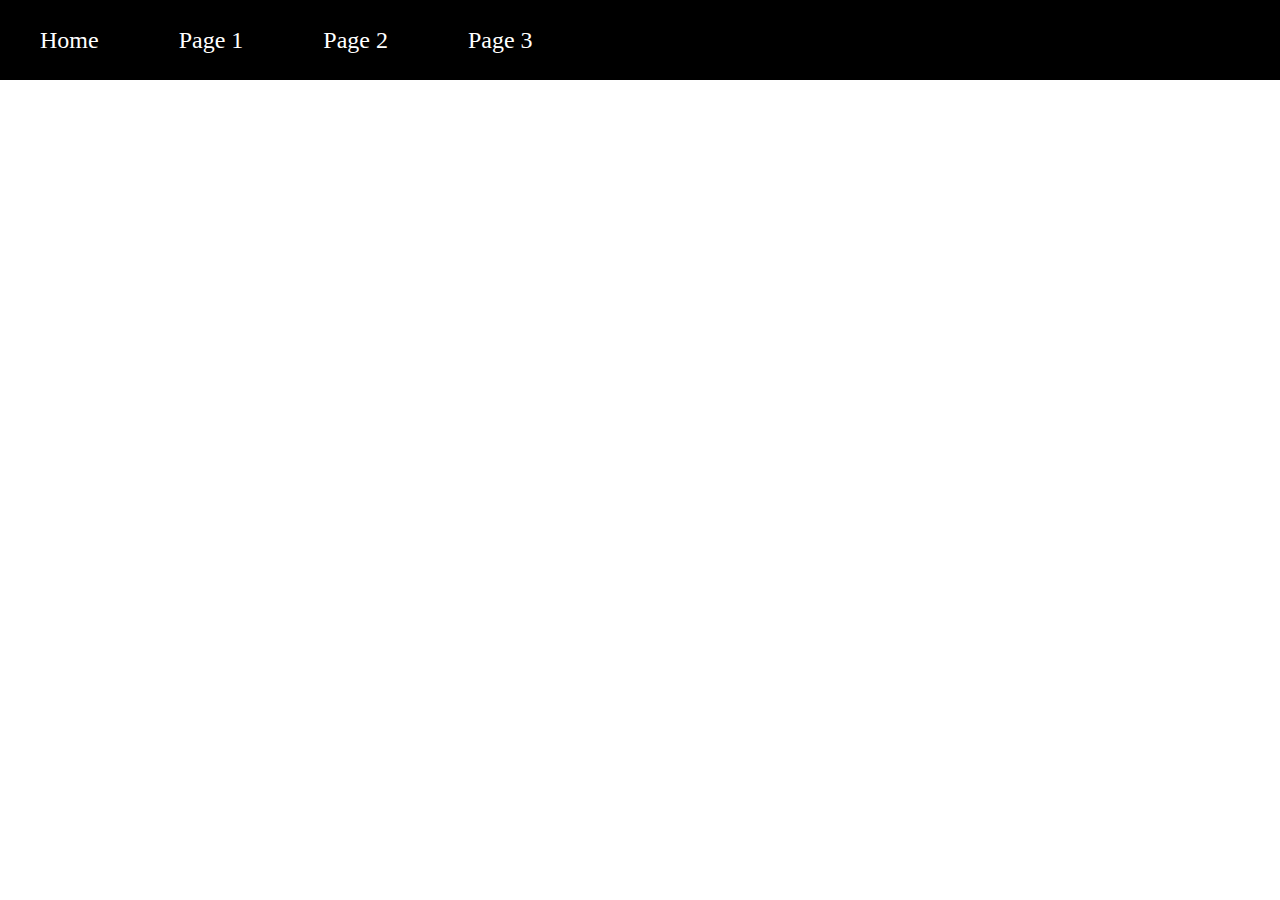
==== index.html @ eb32b49f "Linked stylesheet" ====
<!DOCTYPE html>
<html>
    <head>
        <link rel="stylesheet" type="text/css" href="main.css" />
    </head>
    <body>
        <!-- Navigation Bar -->
        <div class="navbar">
            <div class="container">
                <ul>
                    <li><a href="index.html">Home</a></li>
                    <li><a href="page1.html">Page 1</a></li>
                    <li><a href="page2.html">Page 2</a></li>
                    <li><a href="page3.html">Page 3</a></li>
                </ul>
            </div>
        </div>

        <p>This is the homepage for the project.</p>
    </body>
</html>
---- main.css ----
/* Applies to everything */
* {
    margin: 0;
    padding: 0;
}

/* Navigation Bar */
.navbar {
    /* Physical Properties */
    background-color: black;
    width: 100%;
    height: 80px;
    font-size: 24px;
    font-weight: 400; 

    /* Align Contents */
    display: flex;
    align-items: center;

    position: fixed;
    z-index: 2; 
}

ul {
    list-style-type: none;
    margin: 0;
    padding: 0;
    overflow: hidden;
}

li {
    float: left;
}

li a {
    display: block;
    color: white;
    text-align: center;
    padding: 14px 40px;
    text-decoration: none; 
}

.current {
    background-color: lightgreen;
    color: black; 
}

li a:hover {
    background-color: lightgray;
}

html {
    scroll-behavior: smooth;
}
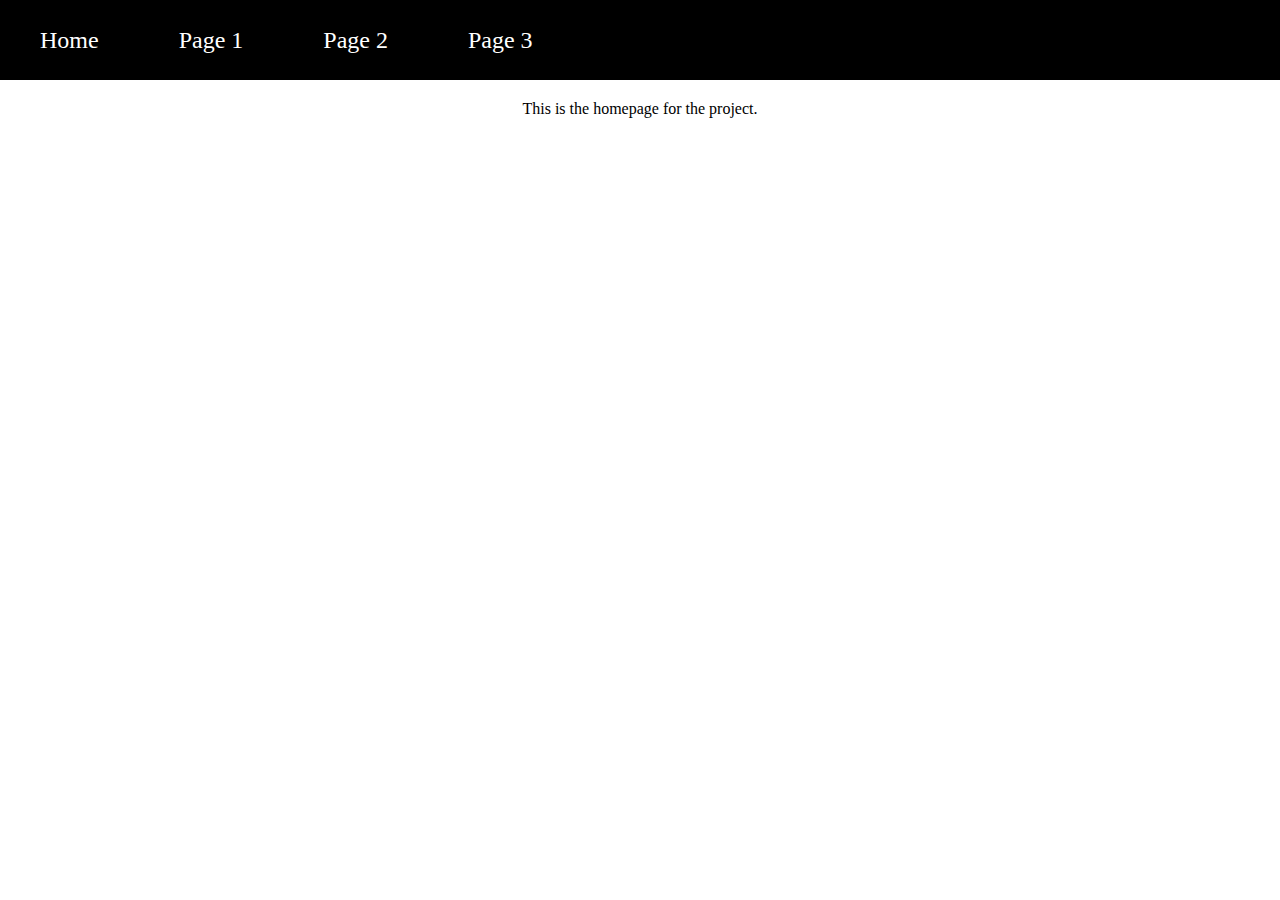
==== commit d9538659: "Added padding to account for nav bar" ====
--- a/index.html
+++ b/index.html
@@ -16,6 +16,9 @@
             </div>
         </div>
 
-        <p>This is the homepage for the project.</p>
+        <!-- Webpage Content -->
+        <div class="content">
+            <p>This is the homepage for the project.</p>
+        </div>
     </body>
 </html>--- a/main.css
+++ b/main.css
@@ -3,6 +3,8 @@
     margin: 0;
     padding: 0;
 }
+
+/* ------------------------------------------------------------------------------------------------------------------------- */
 
 /* Navigation Bar */
 .navbar {
@@ -51,4 +53,11 @@
 
 html {
     scroll-behavior: smooth;
+}
+
+/* ------------------------------------------------------------------------------------------------------------------------- */
+
+.content {
+    text-align: center; 
+    padding-top: 100px;
 }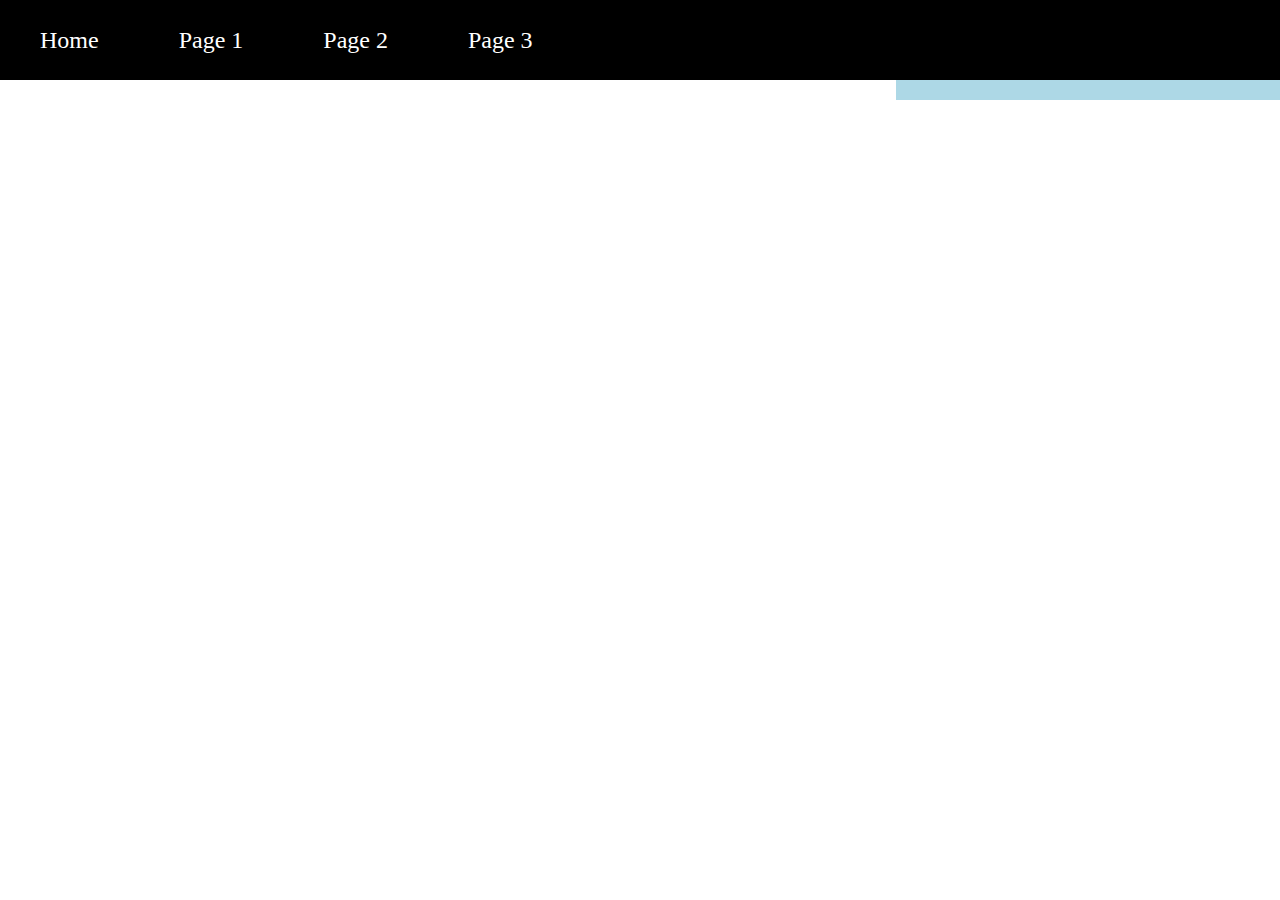
==== commit 0efe42f6: "Starting to implement a grid system for formatting purposes" ====
--- a/index.html
+++ b/index.html
@@ -17,8 +17,14 @@
         </div>
 
         <!-- Webpage Content -->
-        <div class="content">
-            <p>This is the homepage for the project.</p>
+        <div class="sections">
+            <div class="chart">
+
+            </div>
+
+            <div class="annotation">
+
+            </div>
         </div>
     </body>
 </html>--- a/main.css
+++ b/main.css
@@ -57,7 +57,16 @@
 
 /* ------------------------------------------------------------------------------------------------------------------------- */
 
-.content {
-    text-align: center; 
-    padding-top: 100px;
+.sections {
+    padding-top: 80px;
+    display: grid;
+    grid-template-columns: 70% 30%;
+}
+
+.annotation {
+    display: block;
+    background-color: lightblue;
+    padding: 10px 10px;
+    text-align: left;
+    color: black;
 }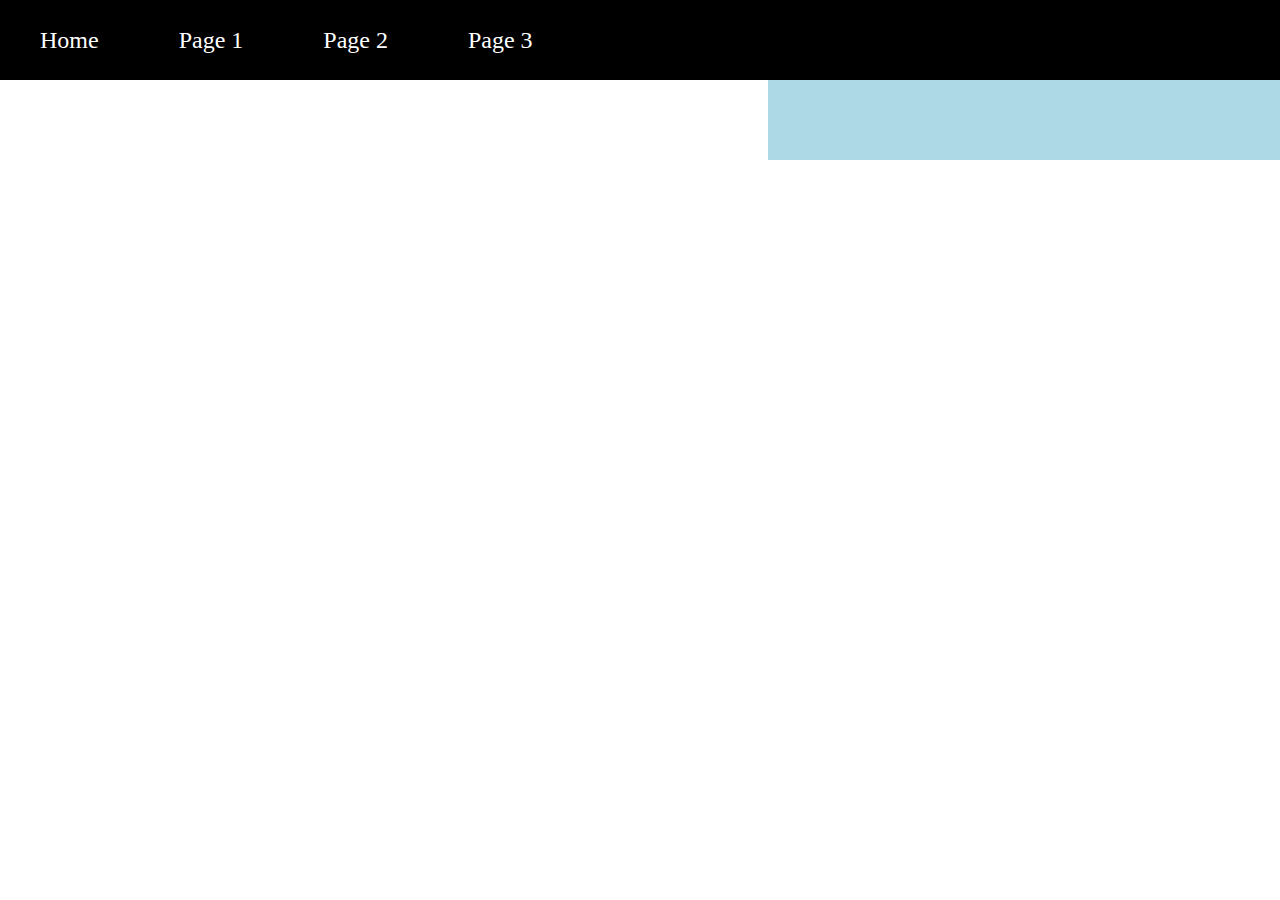
==== commit 29c794f9: "Testing graph for page 1." ====
--- a/index.html
+++ b/index.html
@@ -2,6 +2,7 @@
 <html>
     <head>
         <link rel="stylesheet" type="text/css" href="main.css" />
+        <script src = "d3.min.js"></script>
     </head>
     <body>
         <!-- Navigation Bar -->
--- a/main.css
+++ b/main.css
@@ -60,13 +60,24 @@
 .sections {
     padding-top: 80px;
     display: grid;
-    grid-template-columns: 70% 30%;
+    grid-template-columns: 60% 40%;
 }
 
 .annotation {
     display: block;
+    justify-content: center;
+    align-items: center;
+
     background-color: lightblue;
-    padding: 10px 10px;
+    padding: 20px 20px;
+    height: 100%;
+    width: auto;
     text-align: left;
     color: black;
+}
+
+.line {
+    fill: none;
+    stroke: black;
+    stroke-width: 2px;
 }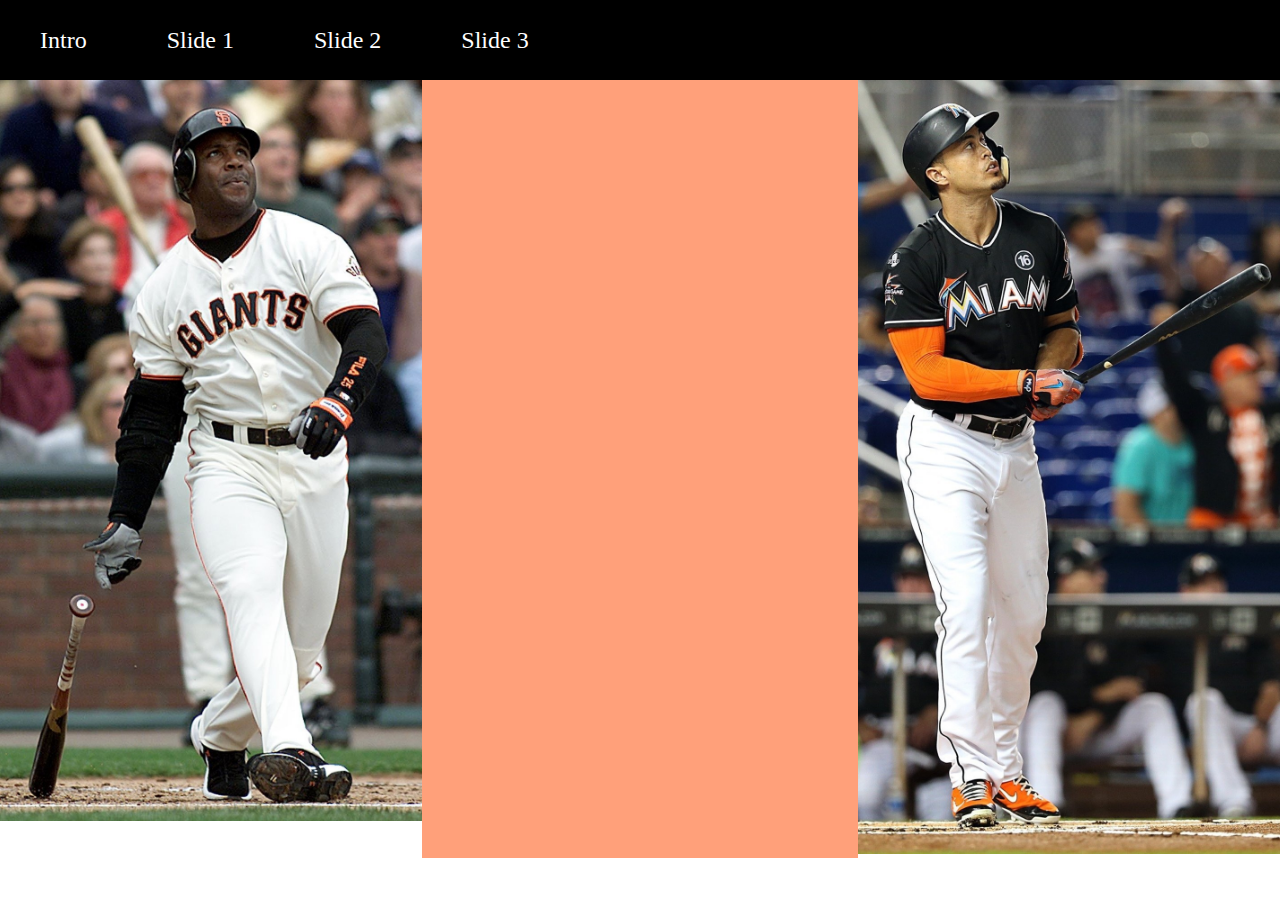
==== commit 2ddcc94f: "Fixed first page" ====
--- a/index.html
+++ b/index.html
@@ -9,22 +9,28 @@
         <div class="navbar">
             <div class="container">
                 <ul>
-                    <li><a href="index.html">Home</a></li>
-                    <li><a href="page1.html">Page 1</a></li>
-                    <li><a href="page2.html">Page 2</a></li>
-                    <li><a href="page3.html">Page 3</a></li>
+                    <li><a href="index.html">Intro</a></li>
+                    <li><a href="page1.html">Slide 1</a></li>
+                    <li><a href="page2.html">Slide 2</a></li>
+                    <li><a href="page3.html">Slide 3</a></li>
                 </ul>
             </div>
         </div>
 
         <!-- Webpage Content -->
-        <div class="sections">
-            <div class="chart">
-
+        <div class="intro">
+            <div class="bonds">
+                <img id="barry" src="barrybonds.jpg">
             </div>
 
-            <div class="annotation">
+            <div class="intro-text">    
+                <p>
 
+                </p>
+            </div>
+
+            <div class="stanton">
+                <img id="giancarlo" src="giancarlostanton.jpg">
             </div>
         </div>
     </body>
--- a/main.css
+++ b/main.css
@@ -1,12 +1,11 @@
 /* Applies to everything */
 * {
     margin: 0;
-    padding: 0;
+    padding: 40;
 }
 
 /* ------------------------------------------------------------------------------------------------------------------------- */
 
-/* Navigation Bar */
 .navbar {
     /* Physical Properties */
     background-color: black;
@@ -57,10 +56,46 @@
 
 /* ------------------------------------------------------------------------------------------------------------------------- */
 
-.sections {
+.intro {
     padding-top: 80px;
     display: grid;
+    grid-template-columns: 33% 34% 33%; 
+}
+
+#barry {
+    width: 100%;
+    height: auto; 
+}
+
+.intro-text {
+    display: block; 
+    background-color: lightsalmon; 
+}
+
+#giancarlo {
+    width: 100%;
+    height: auto;
+}
+
+/* ------------------------------------------------------------------------------------------------------------------------- */
+
+.sections {
+    padding-top: 100px;
+    display: grid;
     grid-template-columns: 60% 40%;
+}
+
+div.tooltip {	
+    position: absolute;			
+    text-align: center;			
+    width: 60px;					
+    height: 28px;					
+    padding: 2px;				
+    font: 12px sans-serif;		
+    background: lightsteelblue;	
+    border: 0px;		
+    border-radius: 8px;			
+    pointer-events: none;			
 }
 
 .annotation {
@@ -73,11 +108,4 @@
     height: 100%;
     width: auto;
     text-align: left;
-    color: black;
-}
-
-.line {
-    fill: none;
-    stroke: black;
-    stroke-width: 2px;
 }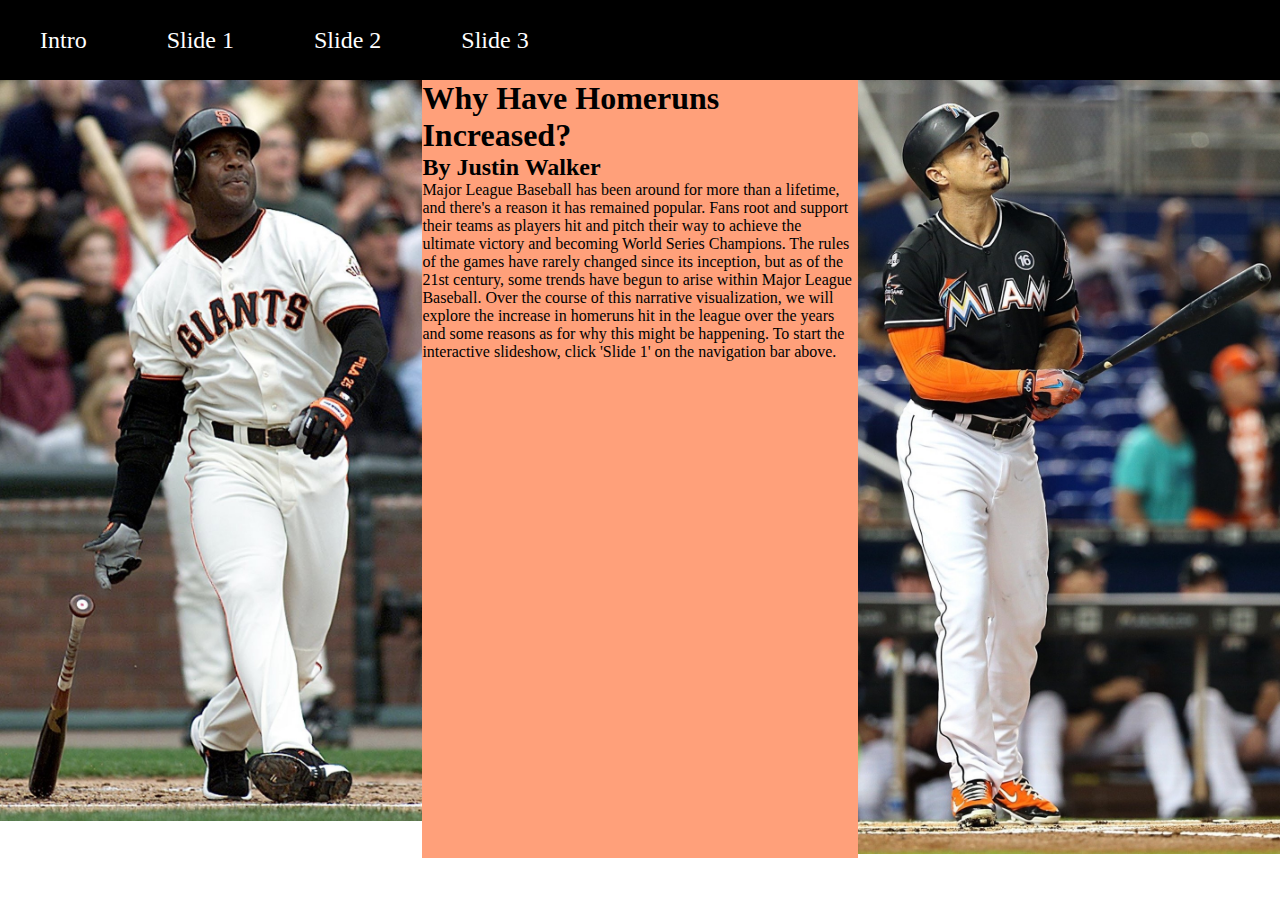
==== commit 81f8de53: "Added text for intro" ====
--- a/index.html
+++ b/index.html
@@ -24,8 +24,14 @@
             </div>
 
             <div class="intro-text">    
+                <h1>Why Have Homeruns Increased?</h1>
+                <h2>By Justin Walker</h2>
                 <p>
-
+                    Major League Baseball has been around for more than a lifetime, and there's a reason it has remained popular. 
+                    Fans root and support their teams as players hit and pitch their way to achieve the ultimate victory and becoming World Series Champions.
+                    The rules of the games have rarely changed since its inception, but as of the 21st century, some trends have begun to arise within Major League Baseball. 
+                    Over the course of this narrative visualization, we will explore the increase in homeruns hit in the league over the years and some reasons as for why this might be happening.
+                    To start the interactive slideshow, click 'Slide 1' on the navigation bar above. 
                 </p>
             </div>
 
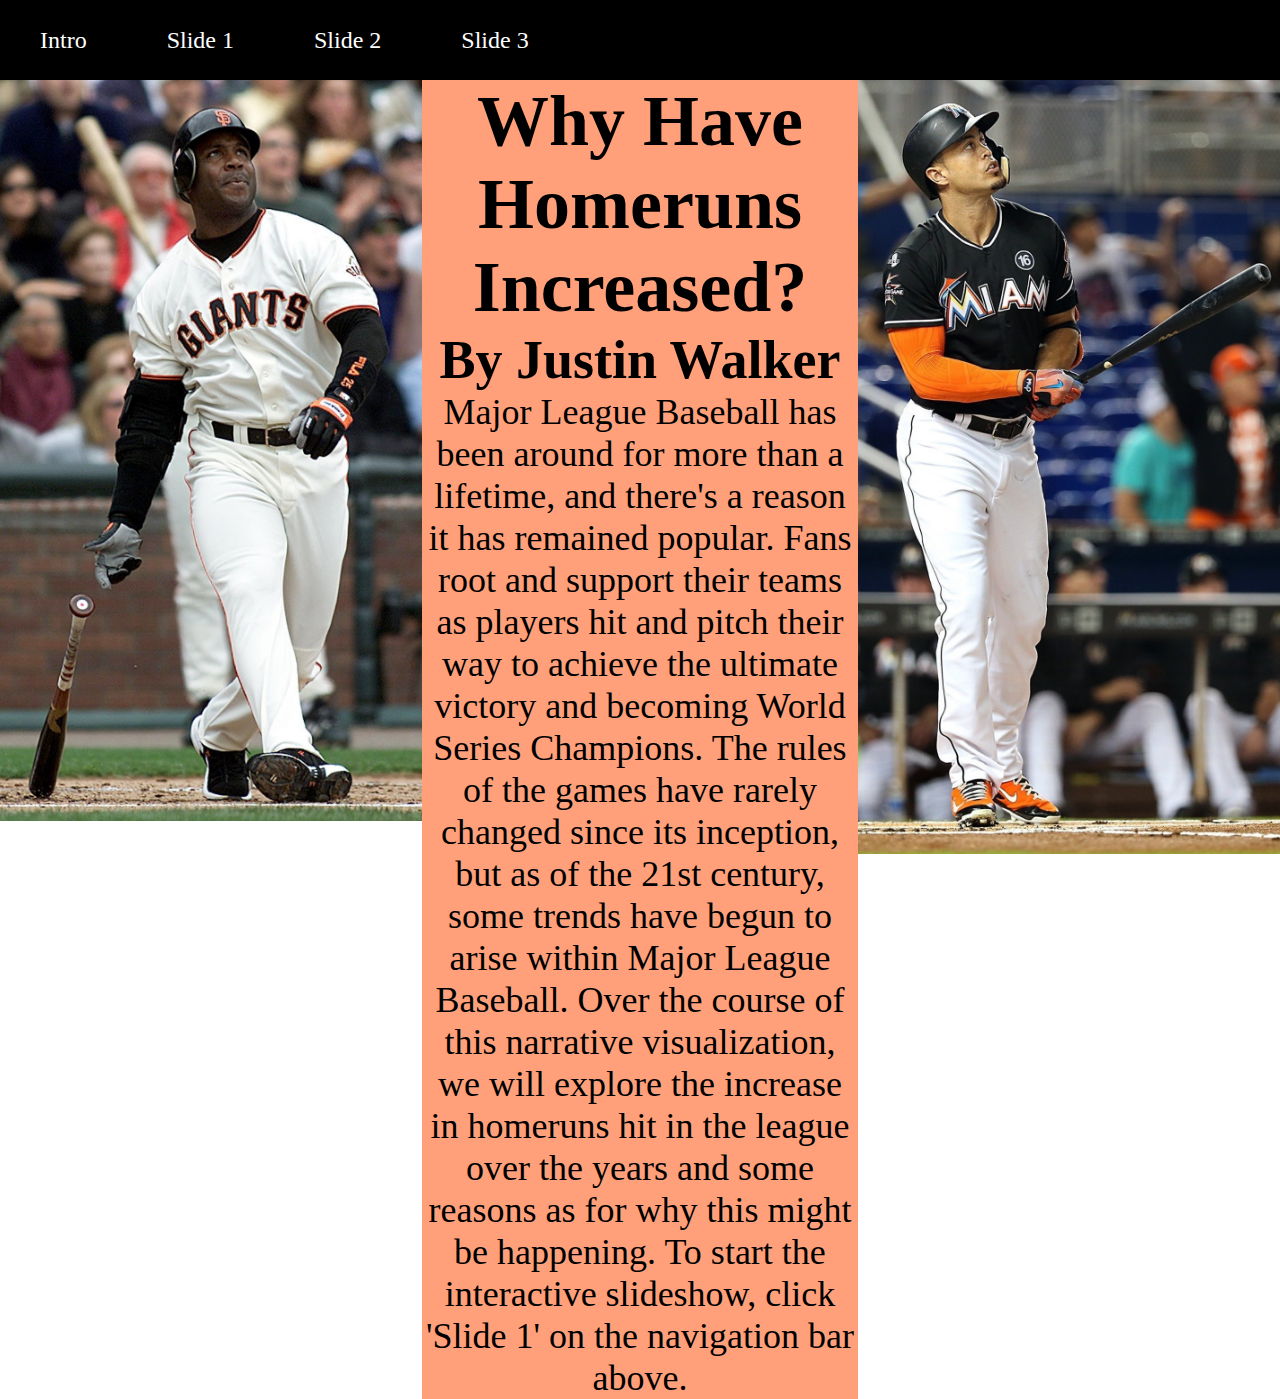
==== commit 91708c5e: "adjusted intro" ====
--- a/index.html
+++ b/index.html
@@ -27,6 +27,8 @@
                 <h1>Why Have Homeruns Increased?</h1>
                 <h2>By Justin Walker</h2>
                 <p>
+
+                    
                     Major League Baseball has been around for more than a lifetime, and there's a reason it has remained popular. 
                     Fans root and support their teams as players hit and pitch their way to achieve the ultimate victory and becoming World Series Champions.
                     The rules of the games have rarely changed since its inception, but as of the 21st century, some trends have begun to arise within Major League Baseball. 
--- a/main.css
+++ b/main.css
@@ -69,7 +69,9 @@
 
 .intro-text {
     display: block; 
+    text-align: center;
     background-color: lightsalmon; 
+    font-size: 36px;
 }
 
 #giancarlo {
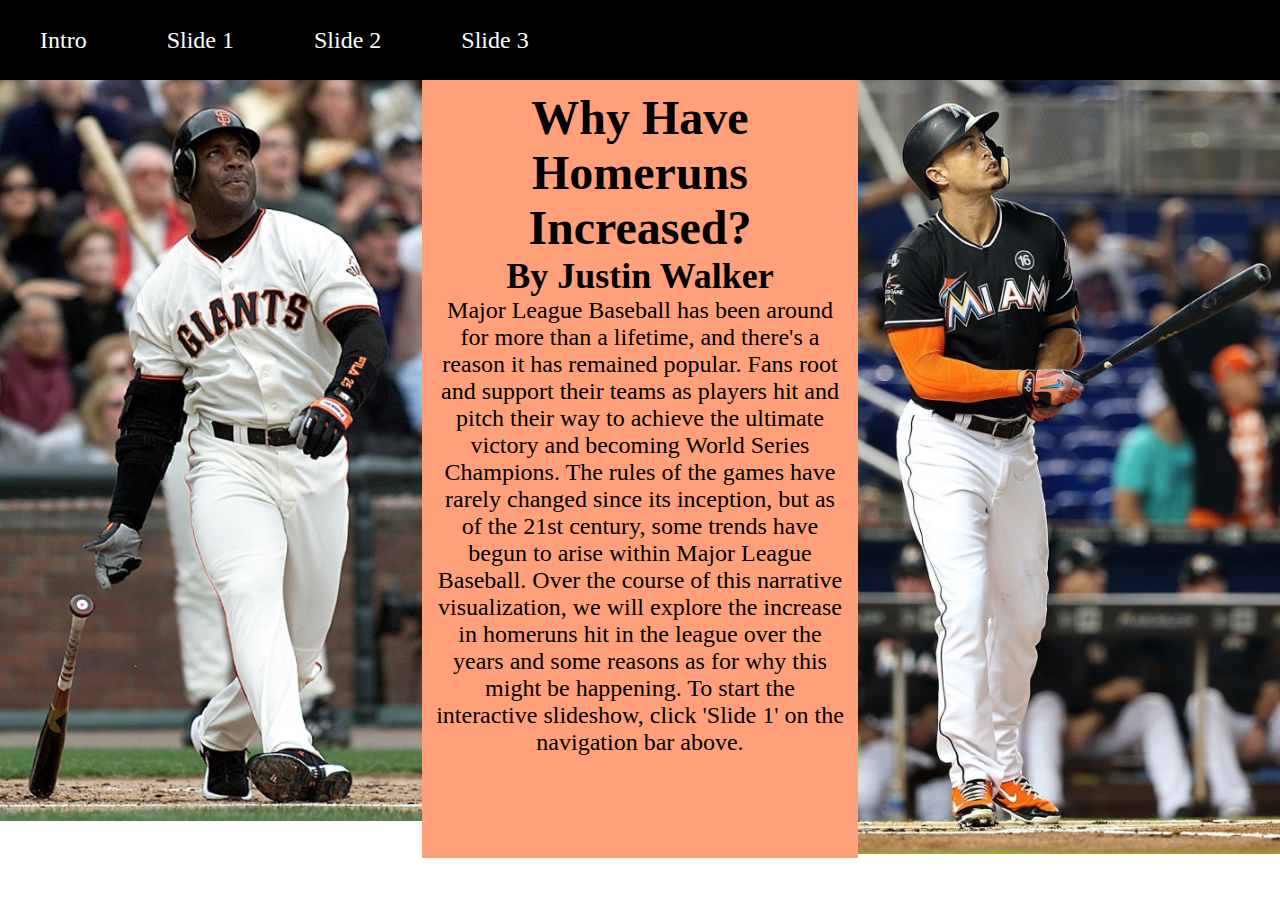
==== commit f4ab74ba: "Update index.html" ====
--- a/index.html
+++ b/index.html
@@ -28,7 +28,7 @@
                 <h2>By Justin Walker</h2>
                 <p>
 
-                    
+                     
                     Major League Baseball has been around for more than a lifetime, and there's a reason it has remained popular. 
                     Fans root and support their teams as players hit and pitch their way to achieve the ultimate victory and becoming World Series Champions.
                     The rules of the games have rarely changed since its inception, but as of the 21st century, some trends have begun to arise within Major League Baseball. 
--- a/main.css
+++ b/main.css
@@ -71,7 +71,8 @@
     display: block; 
     text-align: center;
     background-color: lightsalmon; 
-    font-size: 36px;
+    font-size: 24px;
+    padding: 10px 10px;
 }
 
 #giancarlo {
